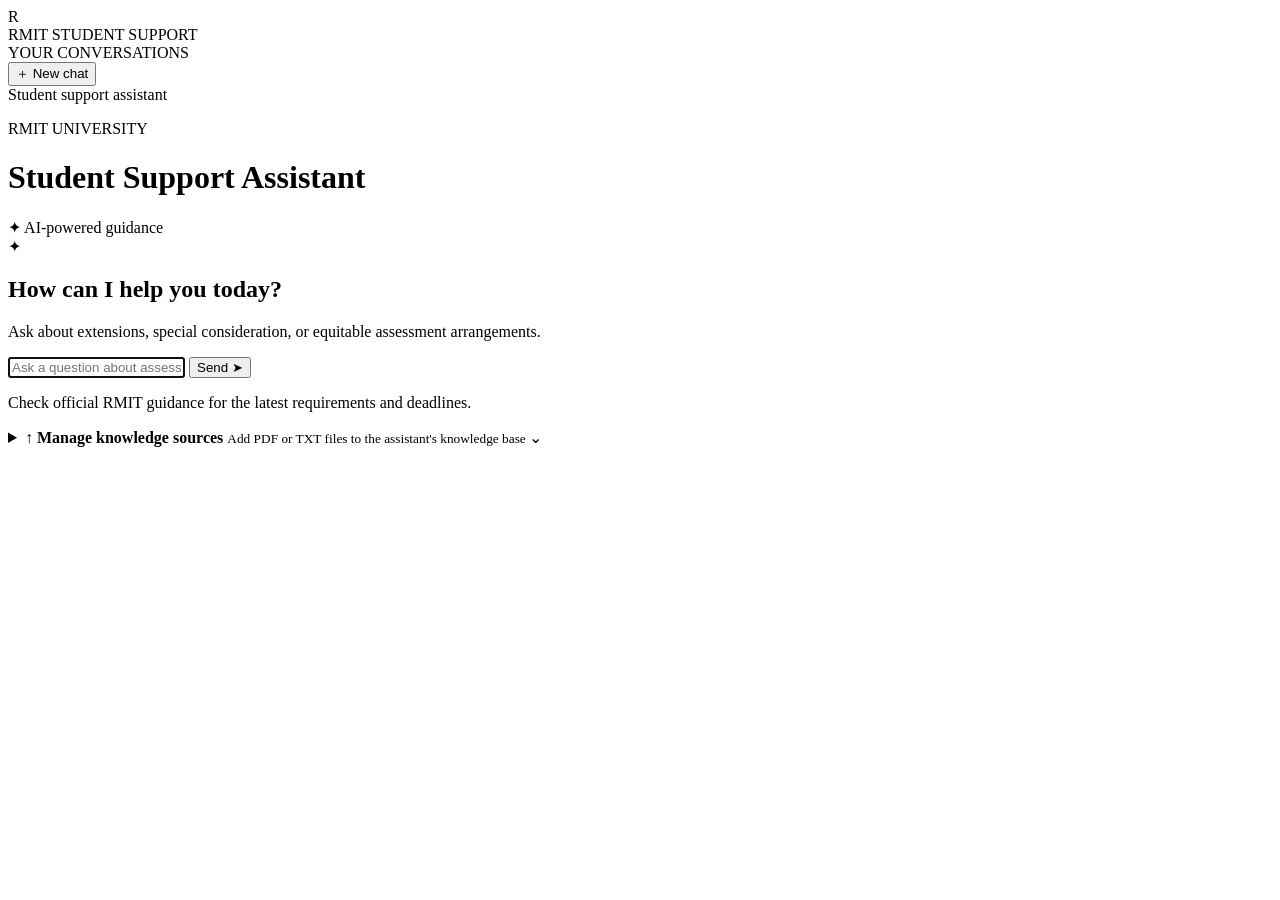
==== version_4/static/index.html @ a791933a "version_4" ====
<!doctype html>
<html lang="en">
    <head>
        <meta charset="utf-8" />
        <meta name="viewport" content="width=device-width, initial-scale=1" />
        <title>RMIT Student Support Assistant</title>
        <link rel="stylesheet" href="./static/style.css" />
    </head>
    <body>
        <aside id="side">
            <div class="brand">
                <div class="brand-mark" aria-hidden="true">R</div>
                <div class="brand-copy">
                    <span class="brand-name">RMIT</span>
                    <span class="brand-subtitle">STUDENT SUPPORT</span>
                </div>
            </div>

            <div class="sidebar-heading">YOUR CONVERSATIONS</div>
            <button id="new" type="button">
                <span aria-hidden="true">＋</span> New chat
            </button>
            <div id="list" aria-label="Previous conversations"></div>

            <div class="sidebar-footer">
                <span class="status-dot" aria-hidden="true"></span>
                <span>Student support assistant</span>
            </div>
        </aside>

        <main id="main">
            <header class="topbar">
                <div>
                    <p class="eyebrow">RMIT UNIVERSITY</p>
                    <h1>Student Support Assistant</h1>
                </div>
                <div class="topbar-tag">
                    <span aria-hidden="true">✦</span> AI-powered guidance
                </div>
            </header>

            <section class="chat-shell" aria-label="Chat conversation">
                <div class="chat-intro">
                    <div class="intro-icon" aria-hidden="true">✦</div>
                    <div>
                        <h2>How can I help you today?</h2>
                        <p>
                            Ask about extensions, special consideration, or
                            equitable assessment arrangements.
                        </p>
                    </div>
                </div>

                <div
                    id="log"
                    role="log"
                    aria-live="polite"
                    aria-label="Messages"
                ></div>

                <div class="composer">
                    <div class="row">
                        <input
                            type="text"
                            id="msg"
                            placeholder="Ask a question about assessment support…"
                            aria-label="Your question"
                            autofocus
                        />
                        <button id="send" type="button">
                            <span>Send</span>
                            <span aria-hidden="true">➤</span>
                        </button>
                    </div>
                    <p class="composer-note">
                        Check official RMIT guidance for the latest requirements
                        and deadlines.
                    </p>
                </div>
            </section>

            <details class="upload-panel">
                <summary>
                    <span class="upload-symbol" aria-hidden="true">↑</span>
                    <span>
                        <strong>Manage knowledge sources</strong>
                        <small>
                            Add PDF or TXT files to the assistant's knowledge
                            base
                        </small>
                    </span>
                    <span class="summary-chevron" aria-hidden="true">⌄</span>
                </summary>

                <div class="upload-content">
                    <label for="files">Choose documents (.txt / .pdf)</label>
                    <input type="file" id="files" multiple accept=".txt,.pdf" />
                    <button id="up" type="button">Upload &amp; embed</button>
                    <span id="upstatus" role="status"></span>
                </div>
            </details>
        </main>

        <script>
            let sid = localStorage.getItem("sid") || null;

            const log = document.getElementById("log");
            const msg = document.getElementById("msg");
            const list = document.getElementById("list");

            function add(cls, text, note) {
                const d = document.createElement("div");
                d.className = cls;

                const s = document.createElement("span");
                s.textContent = text;
                d.appendChild(s);

                if (note) {
                    const n = document.createElement("small");
                    n.textContent = note;
                    d.appendChild(n);
                }

                log.appendChild(d);
                log.scrollTop = log.scrollHeight;
            }

            async function refreshList() {
                const r = await fetch("/api/sessions");
                if (!r.ok) return;

                list.innerHTML = "";

                for (const s of await r.json()) {
                    const d = document.createElement("div");
                    d.className = "item" + (s.id === sid ? " active" : "");

                    const t = document.createElement("div");
                    t.className = "t";
                    t.textContent = s.title;

                    const m = document.createElement("div");
                    m.className = "m";
                    m.textContent =
                        new Date(s.updated * 1000).toLocaleString() +
                        " · " +
                        s.message_count +
                        " msgs";

                    d.append(t, m);
                    d.onclick = () => openChat(s.id);
                    list.appendChild(d);
                }
            }

            async function openChat(id) {
                sid = id;
                localStorage.setItem("sid", sid);
                log.innerHTML = "";

                const r = await fetch("/api/sessions/" + id);

                if (r.ok) {
                    (await r.json()).forEach((m) =>
                        add(m.role === "user" ? "u" : "a", m.content),
                    );
                }

                refreshList();
                msg.focus();
            }

            function newChat() {
                sid = null;
                localStorage.removeItem("sid");
                log.innerHTML = "";
                refreshList();
                msg.focus();
            }

            async function send() {
                const text = msg.value.trim();
                if (!text) return;

                msg.value = "";
                add("u", text);

                try {
                    const r = await fetch("/api/chat", {
                        method: "POST",
                        headers: {
                            "Content-Type": "application/json",
                        },
                        body: JSON.stringify({
                            message: text,
                            session_id: sid,
                        }),
                    });

                    if (!r.ok) {
                        add("a", "Error: " + r.status);
                        return;
                    }

                    const d = await r.json();

                    sid = d.session_id;
                    localStorage.setItem("sid", sid);

                    add(
                        "a",
                        d.answer,
                        d.sources && d.sources.length
                            ? "Sources: " + d.sources.join(", ")
                            : "",
                    );

                    refreshList();
                } catch (error) {
                    add(
                        "a",
                        "Unable to connect to the server. Please try again.",
                    );
                    console.error(error);
                }
            }

            document.getElementById("send").onclick = send;

            msg.onkeydown = (e) => {
                if (e.key === "Enter") send();
            };

            document.getElementById("new").onclick = newChat;

            document.getElementById("up").onclick = async () => {
                const fs = document.getElementById("files").files;
                const st = document.getElementById("upstatus");

                if (!fs.length) {
                    st.textContent = " Please select a PDF or TXT file.";
                    return;
                }

                const fd = new FormData();

                for (const f of fs) {
                    fd.append("files", f);
                }

                st.textContent = " Uploading and embedding...";

                try {
                    const r = await fetch("/api/upload", {
                        method: "POST",
                        body: fd,
                    });

                    if (r.ok) {
                        const result = await r.json();
                        st.textContent =
                            " Done: " + JSON.stringify(result.chunks_added);
                    } else {
                        st.textContent = " Upload failed.";
                    }
                } catch (error) {
                    st.textContent = " Could not connect to the server.";
                    console.error(error);
                }
            };

            if (sid) {
                openChat(sid);
            } else {
                refreshList();
            }
        </script>
    </body>
</html>
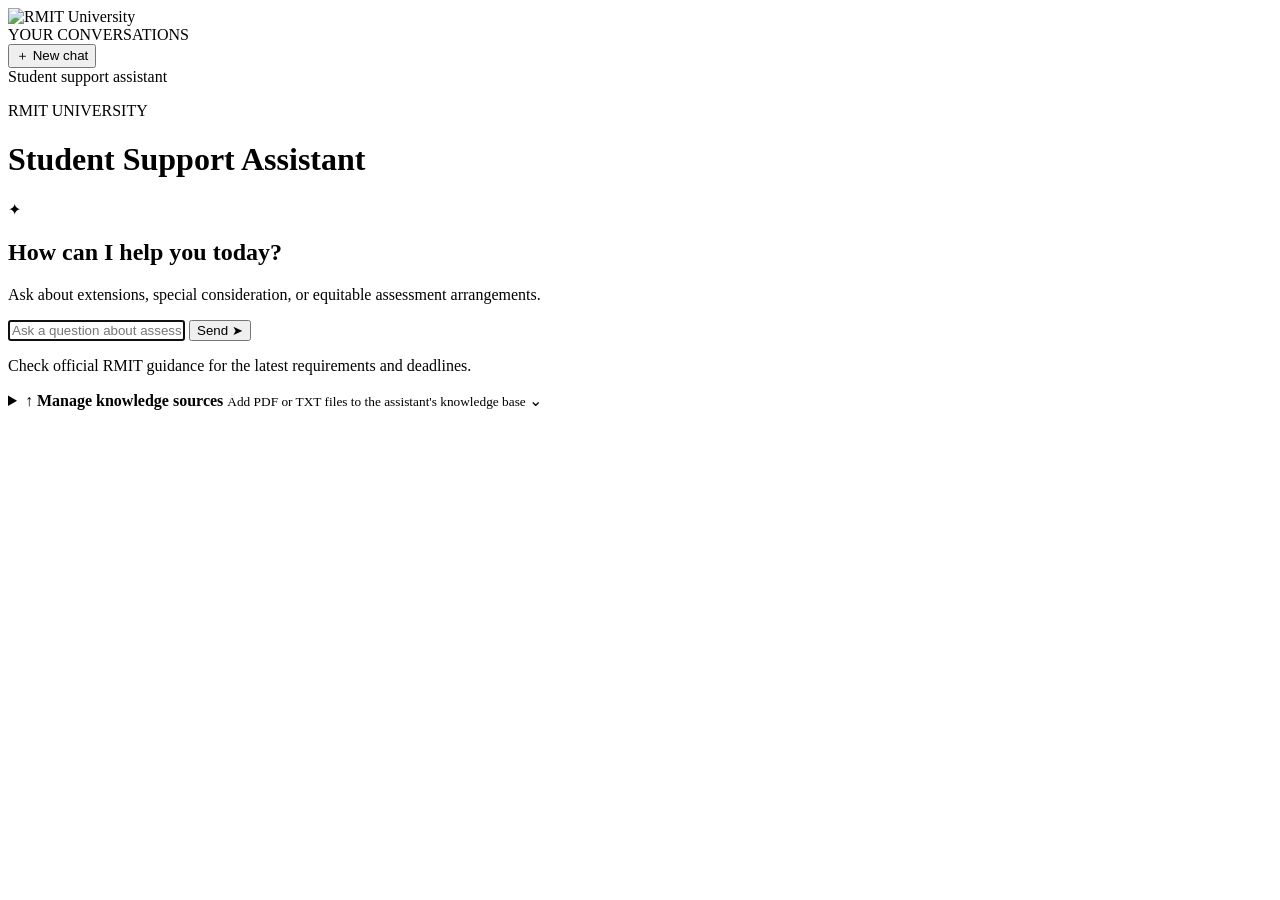
==== commit 351a1aa5: "final" ====
--- a/version_4/static/index.html
+++ b/version_4/static/index.html
@@ -9,11 +9,12 @@
     <body>
         <aside id="side">
             <div class="brand">
-                <div class="brand-mark" aria-hidden="true">R</div>
-                <div class="brand-copy">
-                    <span class="brand-name">RMIT</span>
-                    <span class="brand-subtitle">STUDENT SUPPORT</span>
-                </div>
+                
+                    <img
+                        src="./static/rmit-logo.png"
+                        alt="RMIT University"
+                        class="brand-logo"
+                    />
             </div>
 
             <div class="sidebar-heading">YOUR CONVERSATIONS</div>
@@ -33,9 +34,7 @@
                 <div>
                     <p class="eyebrow">RMIT UNIVERSITY</p>
                     <h1>Student Support Assistant</h1>
-                </div>
-                <div class="topbar-tag">
-                    <span aria-hidden="true">✦</span> AI-powered guidance
+
                 </div>
             </header>
 
